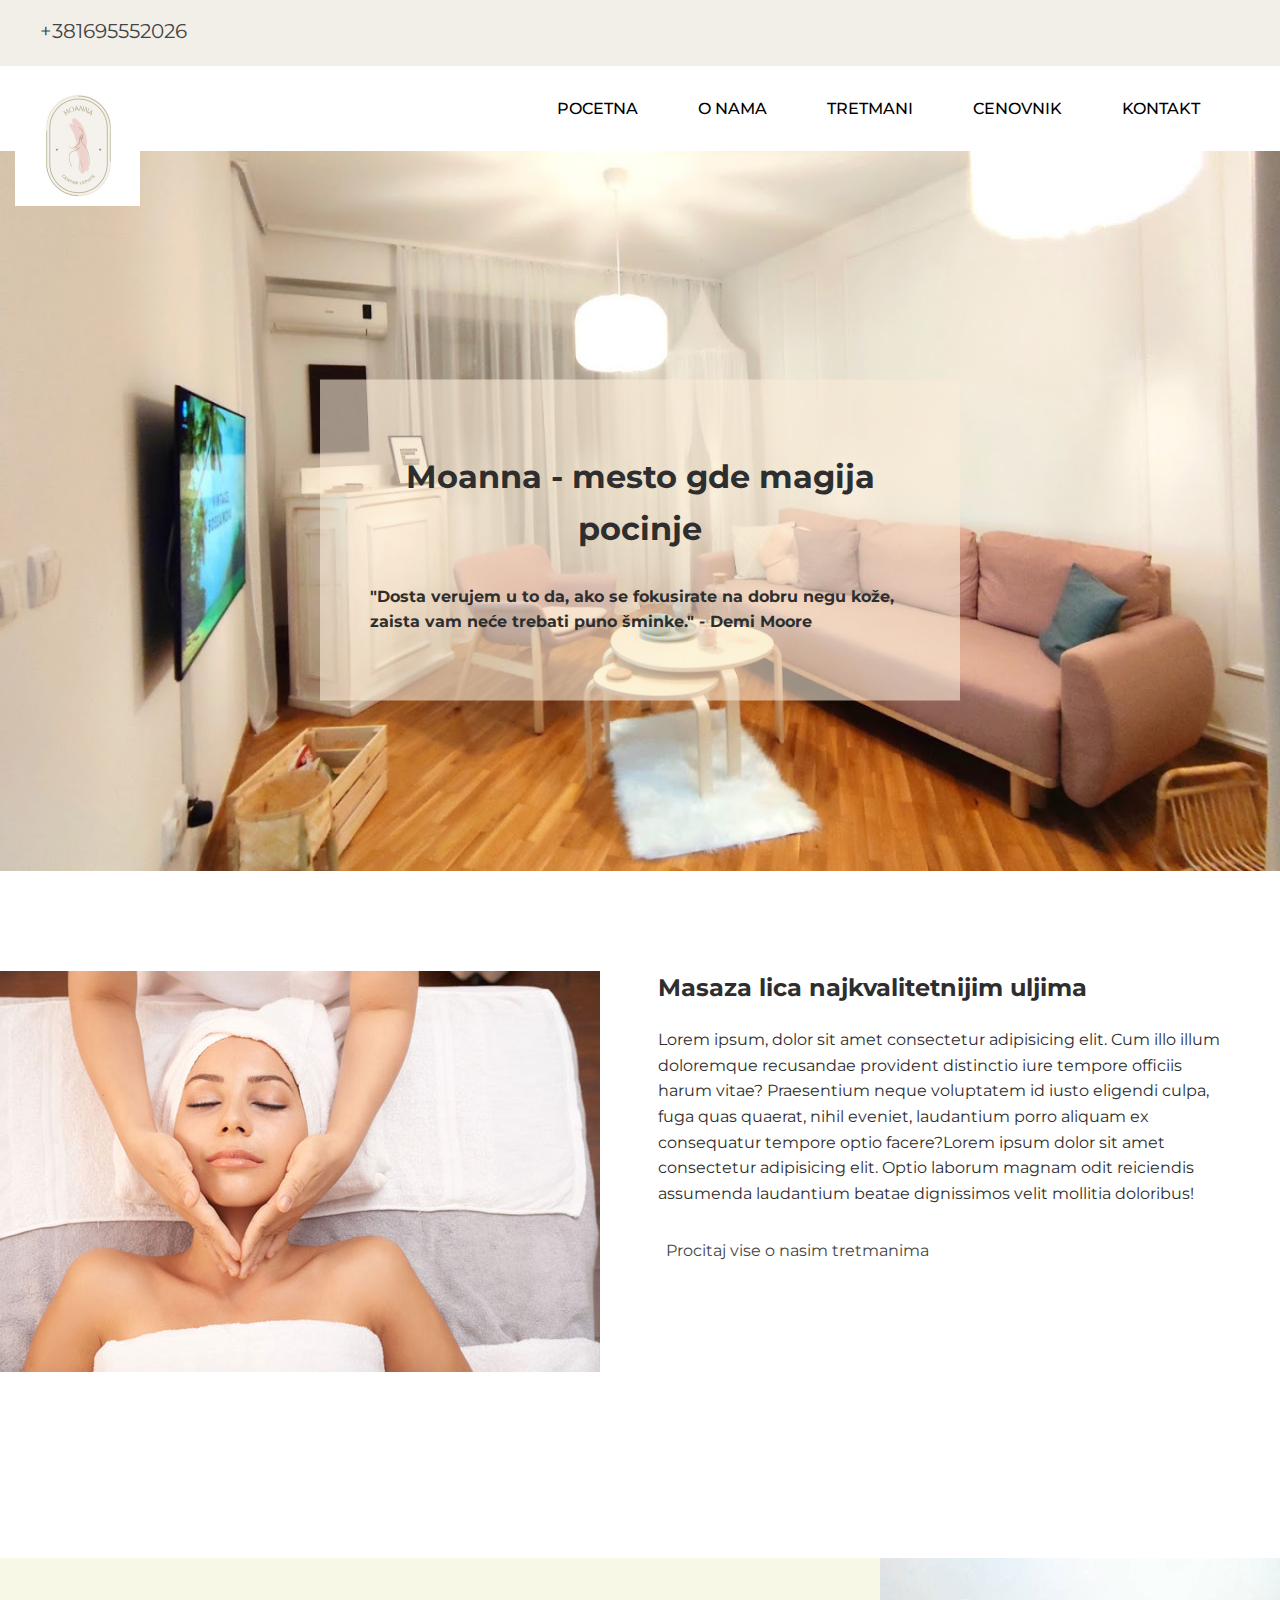
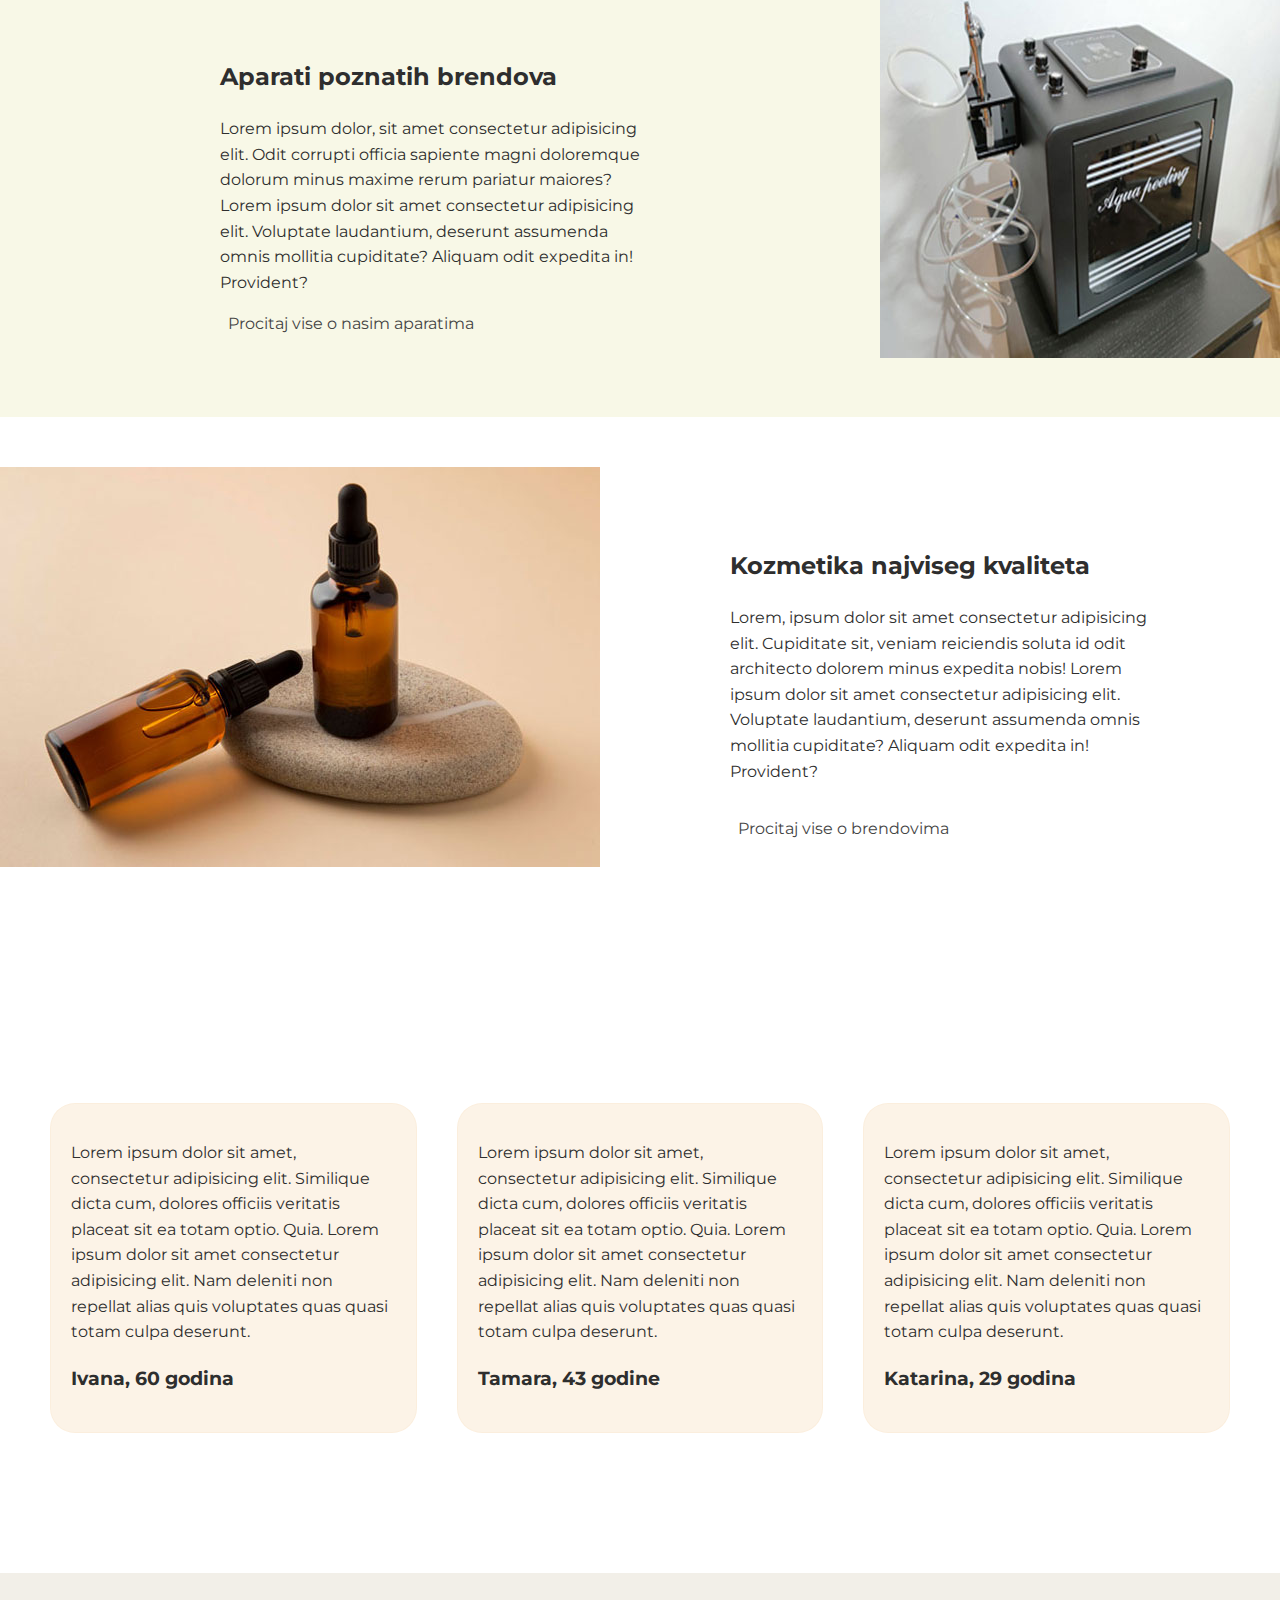
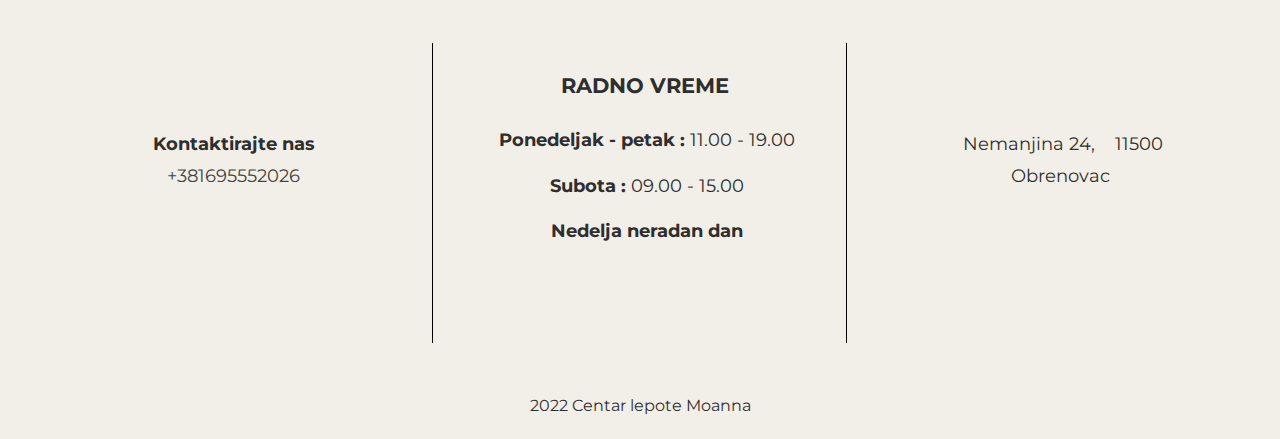
==== index.html @ f3a8c2cb "Add files via upload" ====
<!DOCTYPE html>
<html lang="en">
<head>
    <meta charset="UTF-8">
    <meta http-equiv="X-UA-Compatible" content="IE=edge">
    <meta name="viewport" content="width=device-width, initial-scale=1.0">
    <link rel="stylesheet" href="https://cdnjs.cloudflare.com/ajax/libs/font-awesome/6.2.1/css/all.min.css" integrity="sha512-MV7K8+y+gLIBoVD59lQIYicR65iaqukzvf/nwasF0nqhPay5w/9lJmVM2hMDcnK1OnMGCdVK+iQrJ7lzPJQd1w==" crossorigin="anonymous" referrerpolicy="no-referrer" />
    <link rel="stylesheet" href="style.css">
    <link rel="stylesheet" href="mobile.css">
    <link rel="icon" type="image/x-icon" href="pcs/favicon.png">
    <link rel="preconnect" href="https://fonts.googleapis.com"><link rel="preconnect" href="https://fonts.gstatic.com" crossorigin><link href="https://fonts.googleapis.com/css2?family=Montserrat:ital,wght@0,200;0,300;0,400;0,500;0,700;0,800;1,200;1,400;1,600;1,700;1,800&display=swap" rel="stylesheet">
    <script type="text/javascript" src="http://ajax.googleapis.com/ajax/libs/jquery/3.5.1/jquery.min.js"> </script>
    <title>Centar lepote Moanna</title>
</head>
<body >
    <div class="container">
        <div id="line">         
            <div id="lineup">
                <div id="phone">
                   <a href="tel:+381695552026"><i class="fa-solid fa-phone"></i>+381695552026</a>
                </div>
                <div id="social">
                   <a href="https://www.facebook.com/" target="_blank"><i class="fa-brands fa-square-facebook"></i></a>
                    <a href="https://www.instagram.com/" target="_blank"> <i class="fa-brands fa-square-instagram"></i></a>
                </div>
            </div>          
        </div>
        <header id="header" class="header">          
            <div id="logo">
                <a href="index.html">
                    <img src="pcs/moanalogo.jpg" alt="logo">
                </a>
            </div>
            <div class="desktop-nav">
                <a href="index.html" >Pocetna</a>
                <a href="onama.html">O nama</a>
                <a href="tretmani.html">Tretmani</a>
                <a href="cenovnik.html">Cenovnik</a>
                <a href="kontakt.html">Kontakt</a>
            </div>
            <div class="hamburger-div" id="hamburger-div" >
                <div class="hamburger-linija hamburger-linija-prva"></div>
                <div class="hamburger-linija hamburger-linija-druga"></div>
                <div class="hamburger-linija hamburger-linija-treca"></div>
            </div>
            <div class="mobilni-nav">
                <ul>
                    <li><a class="mobilni-nav-link" href="index.html">Pocetna</a></li>
                    <li><a class="mobilni-nav-link" href="onama.html">O nama</a></li>
                    <li><a class="mobilni-nav-link" href="tretmani.html">Tretmani</a></li>
                    <li><a class="mobilni-nav-link" href="cenovnik.html">Cenovnik</a></li>
                    <li><a class="mobilni-nav-link" href="kontakt.html">Kontakt</a></li>
                </ul>
            </div>
        </header>         
        <div id="main">       
                <div id="sadrzaj1">
                    <h1 >Moanna - mesto gde magija pocinje</h1>
                    <p><strong>"Dosta verujem u to da, ako se fokusirate na dobru negu kože, zaista vam neće trebati puno šminke."
                        - Demi Moore</p></strong>                                   
                </div>       
        </div>       
    </div>
    <div class="omasazi">
        <div class="slikamasaza">    
            <img src="pcs/masaza.jpg" alt="masaza" class="slika1">           
        </div>
        <div class="omasazilica">
            <h2>Masaza lica najkvalitetnijim uljima</h2>
            <p>Lorem ipsum, dolor sit amet consectetur adipisicing elit. Cum illo illum doloremque recusandae provident distinctio iure tempore officiis harum vitae? Praesentium neque voluptatem id iusto eligendi culpa, fuga quas quaerat, nihil eveniet, laudantium porro aliquam ex consequatur tempore optio facere?Lorem ipsum dolor sit amet consectetur adipisicing elit. Optio laborum magnam odit reiciendis assumenda laudantium beatae dignissimos velit mollitia doloribus!</p>
            <div class="procitajvise">
                
                <i class="fa-solid fa-arrow-right"></i> &nbsp;
                <a href="tretmani.html" target="_blank"><p>Procitaj vise o nasim tretmanima</p></a>
            </div>
        </div>
    </div>
    <div class="oaparatima">
        <div class="slikaaparata mobileslika">
            <img src="pcs/aparat-kiseonik.jpg" alt="aparatzakiseonik">
         </div>       
        <div class="tekstaparat">
         <h2>Aparati poznatih brendova</h2>
         <p>Lorem ipsum dolor, sit amet consectetur adipisicing elit. Odit corrupti officia sapiente magni doloremque dolorum minus maxime rerum pariatur maiores?Lorem ipsum dolor sit amet consectetur adipisicing elit. Voluptate laudantium, deserunt assumenda omnis mollitia cupiditate? Aliquam odit expedita in! Provident?</p> 
         <div class="procitajvise">
            <i class="fa-solid fa-arrow-right"></i> &nbsp;
           <a href="onama.html#vertona" target="_blank">Procitaj vise o nasim aparatima</a> 
         </div>
        </div>
        <div class="slikaaparata desktopslika">
           <img src="pcs/aparat-kiseonik.jpg" alt="aparatzakiseonik">
        </div>
     </div>
     <div class="okozmetici"> 
        <div class="slikakozmetika">
            <img src="pcs/healthy-jojoba-oil-arrangement600x400.jpg" alt="jojoba">
        </div>      
        <div class="tekstkozmetika">
         <h2>Kozmetika najviseg kvaliteta</h2>
         <p>Lorem, ipsum dolor sit amet consectetur adipisicing elit. Cupiditate sit, veniam reiciendis soluta id odit architecto dolorem minus expedita nobis! Lorem ipsum dolor sit amet consectetur adipisicing elit. Voluptate laudantium, deserunt assumenda omnis mollitia cupiditate? Aliquam odit expedita in! Provident?</p>
         <div class="procitajvise">   
            <i class="fa-solid fa-arrow-right"></i> &nbsp;
            <a href="onama.html#sothys" target="_blank"><p>Procitaj vise o brendovima</p></a> 
         </div>
        </div>
     </div>
<div id="stars">
    <i class="fa-solid fa-star star"></i>
    <i class="fa-solid fa-star star"></i>
    <i class="fa-solid fa-star star"></i>
    <i class="fa-solid fa-star star"></i>
    <i class="fa-solid fa-star star"></i>
</div>
    <div id="utisci">        
            <div id="item1" class="gridpasus">
                <p>Lorem ipsum dolor sit amet, consectetur adipisicing elit. Similique dicta cum, dolores officiis veritatis placeat sit ea totam optio. Quia. Lorem ipsum dolor sit amet consectetur adipisicing elit. Nam deleniti non repellat alias quis voluptates quas quasi totam culpa deserunt. </p>
                <h3>Ivana, 60 godina</h3>
            </div>
            <div id="item2" class="gridpasus">
                
                <p>Lorem ipsum dolor sit amet, consectetur adipisicing elit. Similique dicta cum, dolores officiis veritatis placeat sit ea totam optio. Quia. Lorem ipsum dolor sit amet consectetur adipisicing elit. Nam deleniti non repellat alias quis voluptates quas quasi totam culpa deserunt. </p>
                <h3>Tamara, 43 godine</h3>
            </div>
            <div id="item3" class="gridpasus">               
                <p>Lorem ipsum dolor sit amet, consectetur adipisicing elit. Similique dicta cum, dolores officiis veritatis placeat sit ea totam optio. Quia. Lorem ipsum dolor sit amet consectetur adipisicing elit. Nam deleniti non repellat alias quis voluptates quas quasi totam culpa deserunt. </p>
                <h3>Katarina, 29 godina</h3>
            </div>            
    </div>    
    <button id="upBtn" title="Idi na vrh"><i class="fa-sharp fa-solid fa-arrow-up"></i></button>   
    <footer>
        <div class="footergrid">
            <div class="footerdiv1">
                <p><i class="fa-solid fa-phone"></i> <strong>Kontaktirajte nas</strong>
                    <br><a href="tel:+381695552026">+381695552026</a>
                </p>                
            </div>
            <div class="footerdiv2">
                <h3> <i class="fa-regular fa-clock"></i> &nbsp; RADNO VREME</h3>
                <p> <strong>Ponedeljak - petak : </strong>  11.00 - 19.00 <br></p>
                <p> <strong>Subota : </strong> 09.00 - 15.00 <br></p> 
                <p> <strong>Nedelja neradan dan</strong></p> 
            </div>
            <div class="footerdiv3">
                <p> <i class="fa-solid fa-location-dot"></i>&nbsp;Nemanjina 24,&nbsp;&nbsp;&nbsp; 11500 Obrenovac </p>
            </div>
        </div>
        <div class="prava">
            <i class="fa-regular fa-copyright"></i>
            2022 Centar lepote Moanna
        </div>
    </footer>
</div>
    <script>   
    
        var hamburgerDiv = document.querySelector("#hamburger-div");

        const hamburgerFunction = () => {
        $("#hamburger-div").click(function() {
            console.log("click")
            $(".hamburger-div").toggleClass("active")
            $(".mobilni-nav").toggleClass("active")
        })
        $(".mobilni-nav-link").click(function() {
            $(".hamburger-div").removeClass("active")
            $(".mobilni-nav").removeClass("active")
        })
    }
    
    $(document).ready(function(){
            hamburgerFunction()
        })


        var bttn = document.querySelector("#upBtn");
            window.onscroll = function() {
                var odvrha = document.documentElement.scrollTop;
            
                if( odvrha > 200 ){
                    bttn.classList.add("visible")
                } else {
                    bttn.classList.remove("visible")
                }
            }
            bttn.onclick = function() {
                document.body.scrollTop = 0;
                document.documentElement.scrollTop = 0;
            }            
    </script>
    </body>
</html>
---- style.css ----
body{
    color:       rgb(46, 46, 46);
    padding:     0px;
    margin:      0px auto;
    font-family: 'Montserrat', sans-serif;
    line-height: 1.6;
}
.body1{
    overflow: hidden;
}
.container{
    max-width: 800;
}
#mapa{
    height: 500px;
}
#header{
    display:  flex;
    height:   85px; 
    margin:   -10px;
    padding:  10px 
}
#logo{
    flex-grow: 1;
}
#logo img{
    width:   125px;
    height:  125px;
    margin:  15px; 
    padding: 0;       
}
.desktop-nav{   
   overflow: hidden; 
   padding-right: 50px;
   display: none;
}
.desktop-nav a:hover{
    background-color: rgba(68, 68, 68, 0.071);
}
.desktop-nav a, .desktop-nav .tretmanbtn{
    float:           left; 
    font-size:       16px;
    text-transform:  uppercase;
    text-align:      center;
    text-decoration: none;
    margin:          10px;
    padding:         20px;
    color:           black; 
    font-weight:     500; 
}
.hamburger-div{
    height: fit-content;
    margin: auto 40px;
    z-index:10000!important;
}
.hamburger-linija{
    display: block;
    height: 2.5px;
    width: 30px;
    border-radius: 2px;
    margin-bottom: 7px;
    background-color: #000;
    transition: transform 200ms ease-in, background-color 200ms ease-in;
    --webkit-transition: transform 200ms ease-in, background-color 200ms ease-in;
   
}
.hamburger-linija-prva,
.hamburger-linija-druga,
.hamburger-linija-treca {
    transition: transform 200ms ease-in, opacity 200ms ease-in;
    --webkit-transition: transform 200ms ease-in, opacity 200ms ease-in;
}
.hamburger-linija-treca{
    margin-bottom: 0;
}
.hamburger-div.active .hamburger-linija-druga{
    opacity: 0;
    transform: translate(-10px);
}
.hamburger-div.active .hamburger-linija-prva{
    transform: translateY(10px) rotate(45deg);
}
.hamburger-div.active .hamburger-linija-treca{
    transform: translateY(-10px) rotate(-45deg);
}
.mobilni-nav{
    width: 100vw;
    background-color: #fff;
    padding-top: 60px;
    padding-bottom: 60px;
    transition: all 250ms ease-in-out;
    transition-delay: 30ms;
    position: fixed;
    top: 0px;
    left: 0;
    right: 90px;
    transform: translateX(-70vw);
    z-index: 999 !important;
    opacity: 0;
    background: hsl(300 7% 3% / 0.5);
    backdrop-filter: blur(0.6rem);
    color: #fff;
}
.mobilni-nav.active{
    transform: translateX(0);
    z-index: 100;
    opacity: 1;
}
.mobilni-nav-link {
    color: #fff;
}
.mobilni-nav ul li a{
    text-align: center;
    padding: 25px;
    font-size: 24px;
}
ul{
    margin: 0;
    padding: 0;
}



/* ****************************** */

.tretmanbtn .btn{
    font-family:      inherit;
    text-transform:   uppercase;
    font-size:        16px;
    border:           none;
    outline:          none; 
    margin:           0;
    background-color: inherit;
    z-index:          10000;
}
a{
    text-decoration: none;
    color: #444;
}
.omasazi{
    display: grid;
    justify-content:flex-start;
}

.slika1{
    grid-column-start: 1;
    grid-column-end: 2;
    padding-top: 100px;
    margin-bottom: -100px;
}
.omasazilica{
     grid-column-start: 2;
    grid-column-end: 3;
    padding: 78px 58px;
}
#stars{
    margin: 50px auto;
    text-align: center;
  
 
}
.star{
    color: rgba(255, 191, 0, 0.71);
    font-size: 22px;
    margin: 5px;
    
}
#utisci{
    display: grid;
    gap: 40px;
    margin-bottom: 90px;
    padding: 50px;

}
.gridpasus{
    border: 1px solid rgba(250, 235, 215, 0.6);
    padding: 20px;
    border-radius: 25px; 
    background-color:rgba(250, 235, 215, 0.6);
}

#item1{
    grid-column-start: 1;
    grid-column-end: 2;
}
#item2{
    grid-column-start: 2;
    grid-column-end: 3;
}
#item3{
    grid-column-start: 3;
    grid-column-end: 4;
}
.oaparatima{
    margin-top: 200px;
    margin-bottom: 50px;
    display: grid;
    justify-content: space-between;
    background-color: rgba(245, 245, 220, 0.674);
}
 .okozmetici{
    background: transparent;
    display: grid;
   }
.slikakozmetika{
    grid-column-start: 1;
    grid-column-end: 2;
}
.tekstkozmetika{    
    padding: 60px 130px;
    grid-column-start: 2;
    grid-column-end: 3;
}
.tekstaparat{
      padding: 80px 220px;
      grid-column-start: 1;
      grid-column-end: 2;    
}
.slikaaparata{
    grid-column-start: 2;
    grid-column-end: 3;
  }
.procitajvise p{
    display: inline-block;
}
.strelica {
    position:  fixed;
    top:       0;
    width:     100%;
} 
#sadrzaj1 h1{
    font-size:     32px;
    margin-bottom: 30px;
}
#sadrzaj1{
    position:         fixed;
    text-align:       center;
    background-color: rgba(250, 235, 215, 0.6);  
    padding:          50px;
    margin:           auto;
    position:         absolute;
    top:              60%;
    left:             50%;
    transform:        translate(-50%, -50%);
}
#main{
    padding:               135px;
    background-image:      url('pcs/moa.jpg');
    background-position:   center;
    background-repeat:     no-repeat;
    background-size:       cover;
    background-attachment: fixed;
    height:                50vh;
    margin:                0px;
    
}

#line{
    background-color:  rgb(242,239,232);
    height: 66px;
}
#lineup{
    padding: 0px 40px 0px 40px;
    display: flex;
    justify-content: space-between;
}
.linewhite{
    
    background: white !important;
}
#phone{
    margin-top: 15px;
}
#phone a{
   font-size: 20px;
   text-decoration-line: none;
   color: #444;
}
#social{
    color: #444;
    margin-top: 10px;
    font-size: 30px ;
}


ul li {
    list-style-type: none;
}
ul li a{
    text-decoration: none;
    color: black;
    display: block;
    text-align: left;
    padding: 8px;
    font-size: 20px;
}
footer{
    background-color:  rgb(242,239,232);
    padding: 20px;

}
.footergrid{
    text-align: center;
    display: grid;
    grid-auto-columns: 1fr;

    height: 300px;
    margin: 50px auto;
    font-size: 1.1em;
}
.footerdiv1 p, .footerdiv2 p, .footerdiv3 p{
    text-align: center;
    padding-left: 15px;
}
.footerdiv1 i, .footerdiv2 i, .footerdiv3 i{
   font-size: 26px;
}
.footerdiv1{
    padding: 60px;
    border-right: 1px solid black;
    grid-column-start: 1;
    grid-column-end: 2;
}
.footerdiv2{
    border-right: 1px solid black;
    grid-column-start: 2;
    grid-column-end: 3;
}
.footerdiv3{
    padding: 60px;
    grid-column-start: 3;
    grid-column-end: 4;
}
.prava{
    text-align: center;
}

.container h2{
    text-align:  center;
    font-size:   44px;
    margin-top:  50px;
}
table{
    border-collapse: collapse;
    margin: 120px auto;
    width: 750px;
}
td, th{
    border:     1px solid rgba(0, 0, 0, 0.406);
    text-align: center;
    padding:    7px;
}
tr:nth-child(even) {
    background-color: rgb(242,239,232);
  }
#maincenovnik{
    background-position:  center;
    background-repeat:    no-repeat;
    background-size:      cover;
    background-attachment:local;
}  
#cenovnik{
   text-align:  center;
   margin:      90px auto;
}
.cenovnik1{
    background-color:rgb(242,239,232)!important
}
#cenovnik h2{
    margin:      0px 0px 50px 0px;
    padding-top: 50px;
    font-size:   45px;  
}
th{
    font-size: 18px;  
}
.tretman{
    text-align:   left;
    padding-left: 25px;
}
#about{
    background-color: rgb(242,239,232, 0.6); 
    padding:          150px;
    margin:           auto;
    max-width:            70%;

}
#about h1{
    margin-bottom: 40px;
}
#about p{
    font-style:  italic;
    font-weight: 600;
    text-align:  left;
    font-size:   18px;
}
#kontakt{
    display: grid;
    gap: 30px;
    width: 800px;
    margin: 150px auto;
    font-size: 17px;
    
}
#telefon{ 
  grid-column-start: 1;
  grid-column-end: 2;
  padding-top: 100px;
  text-align: center;
}
#radnovreme{    
    grid-column-start: 2;
    grid-column-end: 3;
    background:rgb(242,239,232, 0.9);
    padding: 100px;
}

#pcs1{
    background-image:      url('pcs/soba.jpg');
    background-position:   center;
    background-repeat:     no-repeat;
    background-size:       cover;
    background-attachment: fixed;
    height:                70vh;
    padding-top:           70px;
}

#saradnja{
    text-align:        center;
    font-size:         40px;
    padding:           5px ;
    margin:            0 auto;
    background-color:  rgb(242,239,232, 0.5); 
}
.cosmetics{
    display:  flex;
    margin:   50px;
}
.textcosmetics{
    flex-grow:    2;
    text-align:   center;
    padding:      0px 100px 0 100px ;
    margin-bottom: 50px;
}
.mobile{
    display: none;
}
.sothys{
    margin:  0;
    padding: 0;   
}

#upBtn{
    color: rgb(50, 50, 50);
  position:           fixed;
  bottom:             30px;
  right:              30px;
  font-size:          36px;
  background-color:rgba(68,68,68, 0.2);  
  cursor:             pointer; 
  border: none;
  display: none; 

}
html{
    scroll-behavior: smooth;
}

#upBtn.visible{
    display: inline;
}
#pitanja{
    margin: 100px auto;
    width: 750px;
}
.padajucimeni{
 
    border: 1px solid rgba(194, 189, 177, 0.877);
    border-radius: 10px;
    padding: 24px 93px;
    margin: 5px;
    font-size: 20px;   
}
.padajucimeni i, .padajucimeni p{
    display: inline;
    padding: 20px;
}

.faq.active .pitanjaiodgovori{
    flex-grow: 1;
    padding: 27px ;
    display: block;
  
}
.padajucimeni{
    font-weight: 500;
}
.padajucimeni:hover{
    cursor: pointer;
}
.pitanjaiodgovori{
    display: none;
    text-align: left;
}
.pitanjaiodgovori h2,p{
    text-align: left;
}
---- mobile.css ----
@media screen and (min-width: 1070px){
 /* pocetna*/
    .desktop-nav {
        display: block;
      }
      .hamburger-div {
        display: none;
      }
      .mobilni-nav {
        display: none;
      }
      .mobileslika{
        display: none;
    }

/*o namaa*/


.mccm{
    display: none;
}
.mccm2{
    display: none;
}
.sothys-mobile{
    display: none;
}
/*cenovnik*/
.cene{
    display: none;
}
}
@media screen and (min-width: 769px) and (max-width:1069px){

    .desktop-nav {
        display: none;
      }
      .hamburger-div {
        display: block;
      }
      .mobilni-nav {
        display: block;
      }

    #sadrzaj1{
     max-width: 80%;
    }
    .omasazilica{
        padding: 64px 2px;
        margin: 22px;
    }
    .slikamasaza img{
        width: 100%;
        max-width: 400px;
        height: auto;
        margin: 10px;
    }
    .slikaaparata img{
        width: 100%;
        max-width: 300px;
        height: auto; 
        margin: 10px;
    }
    .oaparatima{
        margin-top: 0;
        background-color: transparent;
    }
    .tekstaparat{
        padding: 26px;
    }
    .mobileslika{
        display: none;
    }
    .slikakozmetika img{
        width: 100%;
        max-width: 300px;
        height: auto;
        margin: 10px;
    }
    .tekstkozmetika{
     padding: 0;
    }
    #utisci{
        display: block;
        margin-bottom: 80px;
    }
    .gridpasus{
        margin-bottom: 20px;
    }
    .footerdiv1 p, .footerdiv2 p, .footerdiv3 p{
        text-align: center;
        padding-left: 15px;
        font-size: 0.9em;
    }
 
    .footerdiv2{
        font-size: 0.8em;
    }
    .footerdiv1, .footerdiv3{
        padding: 20px;
    }
    /*tretmani*/
    #pitanja {
        margin: 170px auto;
        width: 80%;
    }
    .padajucimeni{
        margin: 10px;
    }
    /*o nama*/
    #about {
        padding: 30px;
        margin: auto;
        max-width: 70%;
    } 
   .sothys-desktop{
    display: none;
   } 
    .cosmetics{
        display: block;
    }
    .textcosmetics{
        padding: 12px 100px 0 100px;
    }
    .mccm{
        display: none;
    }
    .sothys.matis{
        padding: 0px 130px;
    }


    /*cenovnik*/
table{
    width: 90%;
}
    #maincenovnik{
        max-width: 100%;
    }
    .cene{
        display: none;
    }
    /*kontakt*/
    #kontakt{
        width: 100%;
        display: block;
        margin: 30px auto;
     
    }
    #telefon {
        margin: 50px auto;
        padding-top: 100px;
        padding-left: 100px;
    }
 
    #radnovreme h3, #radnovreme p{
        text-align: center;
    } 
/*o nama*/
    .mobile{
        display: none;
    }
    .desktop{
        display: none;
    }
    .sothys{
        display: none;
    }
}











@media screen and (max-width:768px){
    body{
        font-size: 0.9em;
    }
    .desktop-nav {
        display: none;
      }
      .hamburger-div {
        display: block;
      }
      .mobilni-nav {
        display: block;
      }
    #sadrzaj1{
        
        text-align: center;
        background-color: rgba(250, 235, 215, 0.6);
        padding: 30px;
        margin: 50px auto;
        width: 250px;
        max-height: fit-content;
        position: absolute;
        top: 60%;
        left: 50%;
        transform: translate(-50%, -50%);
    }
     #sadrzaj1 h1{
        font-size: 1.8em;
     }
    .omasazi{
      display: block;
      text-align: center;
      }
    .slikamasaza img{  
        max-width: 70%;
        height: auto;
        margin: auto 30px;
    }
    .slika1{
        padding-top: 50px ;
    }
    .omasazilica{
        padding: 10px 34px;
        text-align: center;
    }
    .oaparatima{
        display: block;
        margin: 10px;
        text-align: center;
      }

    .procitajvise{
        padding: 0;
        text-align: left;
    }
    .tekstaparat{
        padding: 10px 34px;
    }
    .slikaaparata img{
        max-width: 70%;
        height: auto;
        margin: auto 30px; 

    }
    .oaparatima{
        background-color: transparent;
    }
    .okozmetici{
        display: block;
        text-align: center;
      
    }
    .tekstkozmetika{
        padding: 10px 34px;
    }
    .slikakozmetika img{
        max-width: 70%;
        height: auto;
        margin: auto 30px; 
    }
    #utisci{
        display: block;
        padding: 5px 50px;
       
    }
    .gridpasus{
        margin-top: 20px;
    }
    .footergrid{
        display: block;
        text-align: center;
        height: max-content;    
    }
    .footerdiv1, .footerdiv2, .footerdiv3{
        border: none;
    }
    footer{
        padding: 0;
    }
    .desktopslika{
        display: none;
    }
    /*tretmani*/
    #lineup {
        padding: 0px 7px 0px 10px;
    }
    #pitanja {
        margin: 100px auto;
        width: 95%;
    }
    .padajucimeni {
        border-radius: 50px;
        padding: 20px;
        margin: 10px;
        font-size: 1.1em;
    }
    .padajucimeni i, .padajucimeni p{
        padding: 4px;
    }
    .faq.active .pitanjaiodgovori {
        padding: 0px 25px 10px 25px  ;
    }
   
/*cenovnik*/
    #cenovnik h2{
       font-size: 2em; 
    }
    table{
        display: none;
    }
    td{
        text-align: left;
    }
    mark {
        background-color: peachpuff;
        color: black;
      }
    .cene li{
        margin-left: 25px;
        display:list-item;
        list-style-type: circle;
    }  
    .cene{
        margin-bottom: 100px;
    }
    ::marker{
        color:  rgb(2, 1, 0) !important;
    }
    /*kontakt*/
    #kontakt{
        width: 100%;
        display: block;
        margin: 30px auto;
        font-size: 1.1em;
     
    }
    #telefon {
        margin: 50px auto;
        padding-top: 100px;
        padding-left: 30px;
    }
    #telefon p{
        text-align: center;
    }
    #radnovreme{
        padding: 30px;
    }
    #radnovreme h3, #radnovreme p{
        text-align: center;
    } 
    /*o nama*/
    #about{
        background-color: rgb(242,239,232, 0.6); 
        padding:          60px;
        margin:           auto;
        max-width:            70%;
    
    }

    #saradnja h2{
        font-size: 30px;
    }
    .textcosmetics{
        padding: 0px;
    }

  
    .container h2{
        font-size: 28px;
    }
    .desktop{
        display: none;
    }
    .sothys img {
        max-width: 250px;
        max-height: 250px;
       margin-left: 0 15px;
    }
    .mobile{
        display: block;
    }
    .cosmetics{
        display: block;
    }
   

}
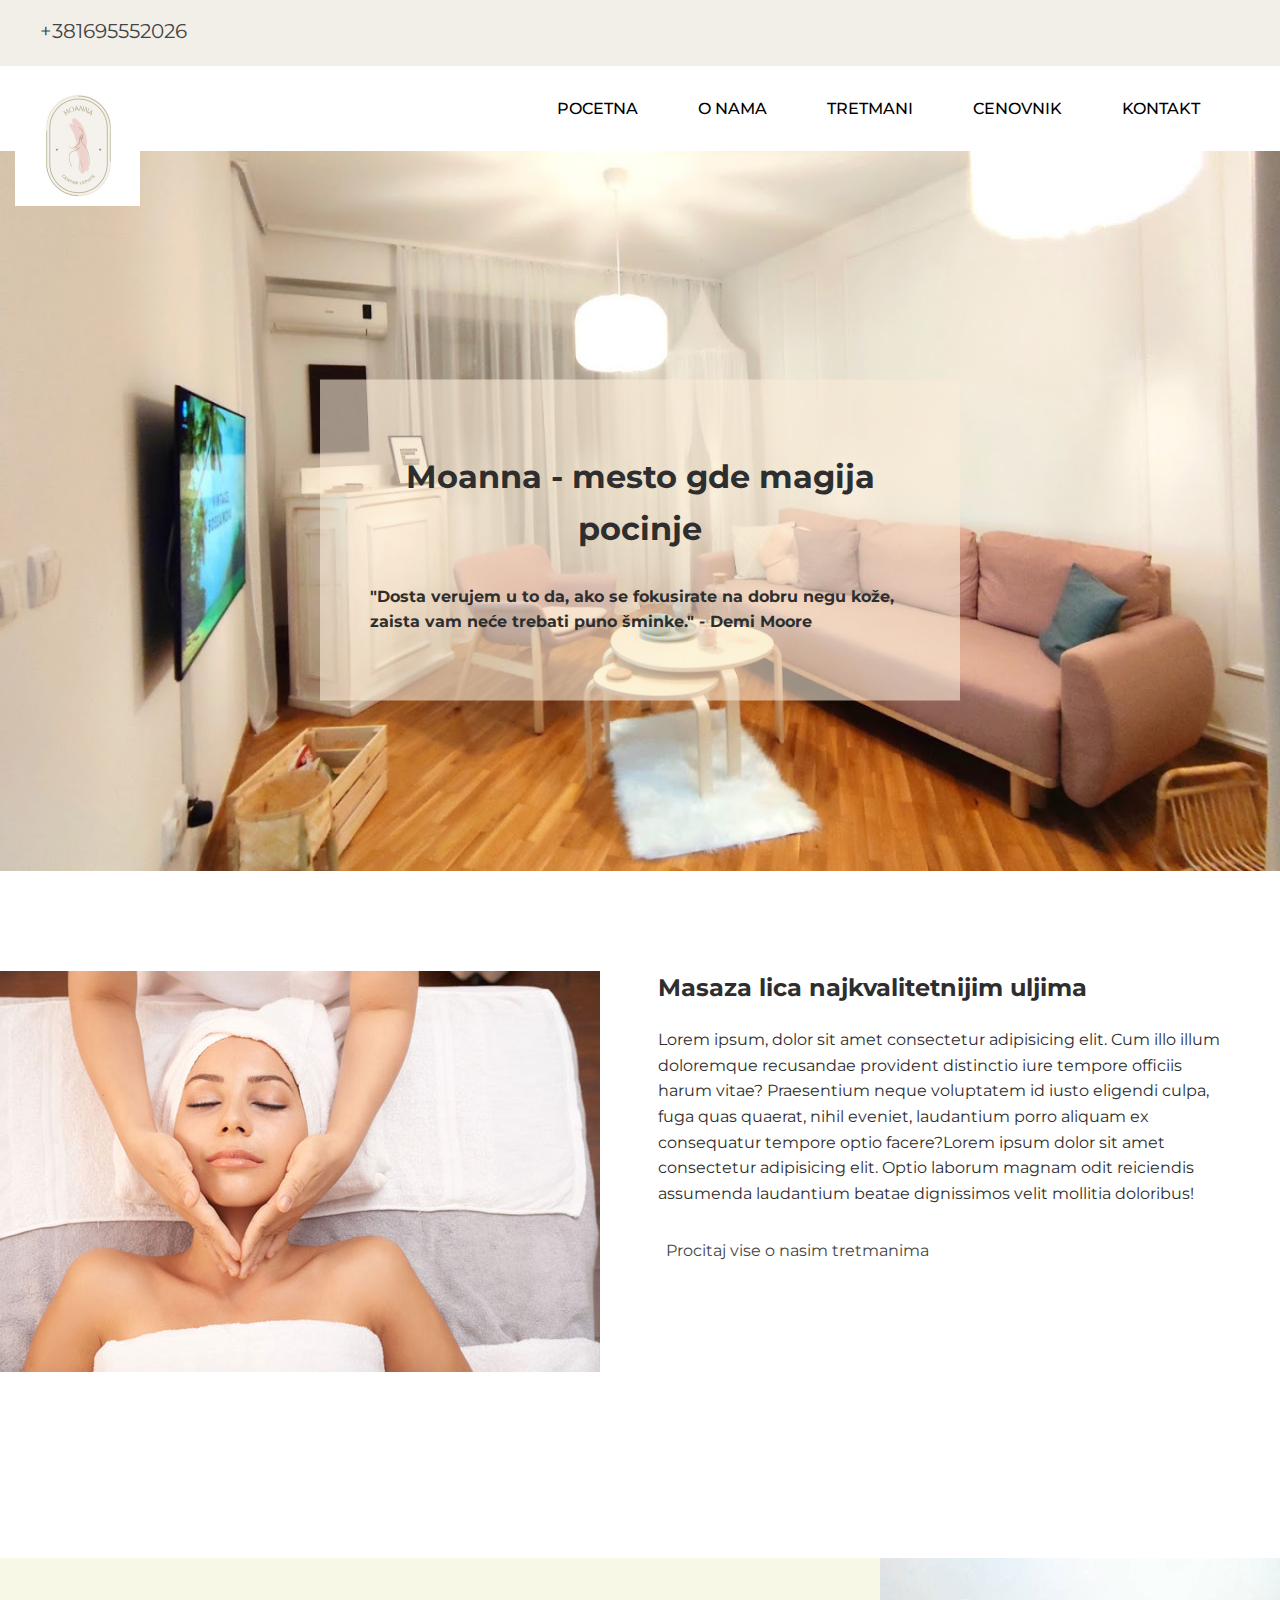
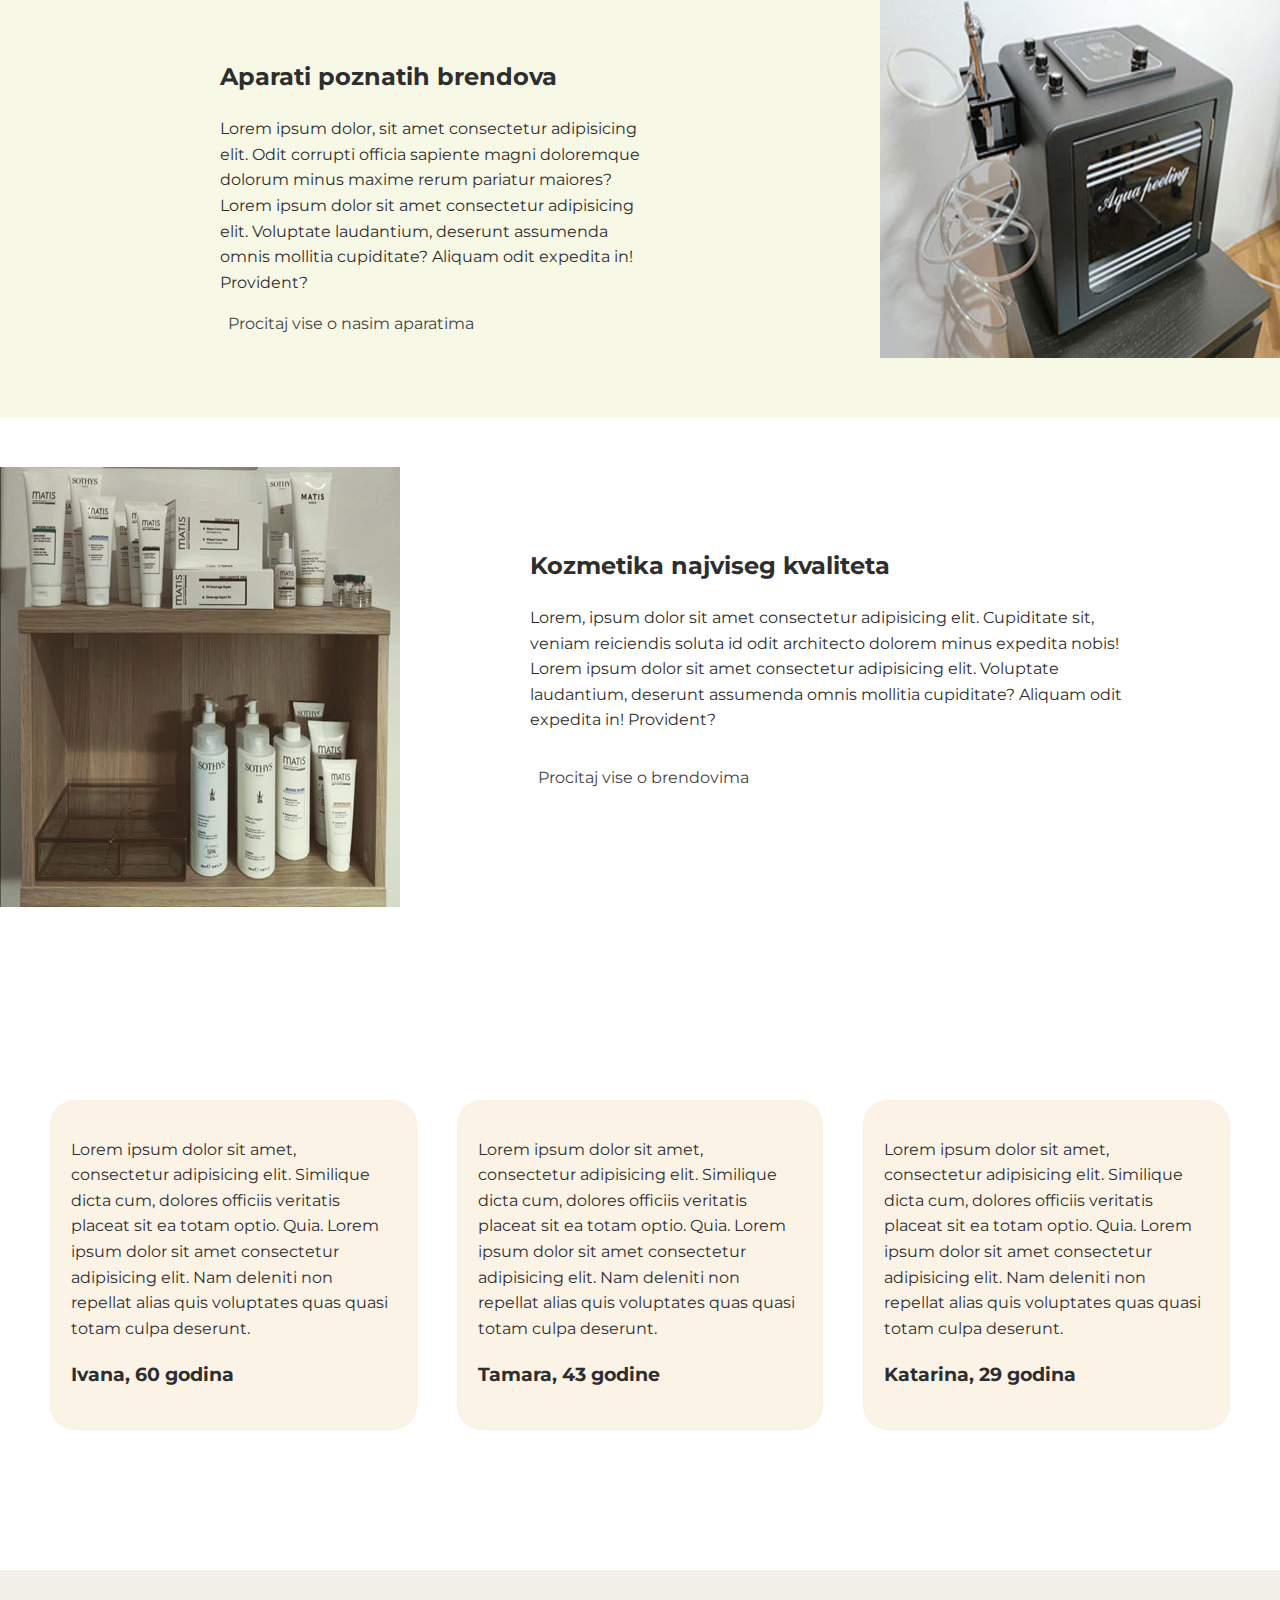
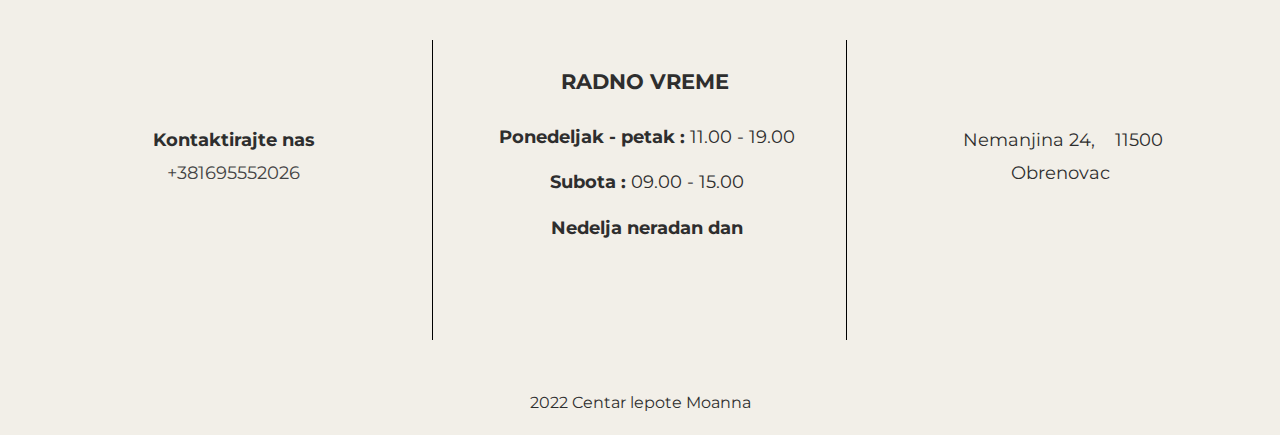
==== commit 01c29ccc: "Update index.html" ====
--- a/index.html
+++ b/index.html
@@ -9,7 +9,6 @@
     <link rel="stylesheet" href="mobile.css">
     <link rel="icon" type="image/x-icon" href="pcs/favicon.png">
     <link rel="preconnect" href="https://fonts.googleapis.com"><link rel="preconnect" href="https://fonts.gstatic.com" crossorigin><link href="https://fonts.googleapis.com/css2?family=Montserrat:ital,wght@0,200;0,300;0,400;0,500;0,700;0,800;1,200;1,400;1,600;1,700;1,800&display=swap" rel="stylesheet">
-    <script type="text/javascript" src="http://ajax.googleapis.com/ajax/libs/jquery/3.5.1/jquery.min.js"> </script>
     <title>Centar lepote Moanna</title>
 </head>
 <body >
@@ -93,7 +92,7 @@
      </div>
      <div class="okozmetici"> 
         <div class="slikakozmetika">
-            <img src="pcs/healthy-jojoba-oil-arrangement600x400.jpg" alt="jojoba">
+            <img src="pcs/matis.jpg" alt="matis">
         </div>      
         <div class="tekstkozmetika">
          <h2>Kozmetika najviseg kvaliteta</h2>
@@ -152,24 +151,26 @@
 </div>
     <script>   
     
-        var hamburgerDiv = document.querySelector("#hamburger-div");
+        const hamburgerDiv = document.querySelector("#hamburger-div");
 
-        const hamburgerFunction = () => {
-        $("#hamburger-div").click(function() {
-            console.log("click")
-            $(".hamburger-div").toggleClass("active")
-            $(".mobilni-nav").toggleClass("active")
-        })
-        $(".mobilni-nav-link").click(function() {
-            $(".hamburger-div").removeClass("active")
-            $(".mobilni-nav").removeClass("active")
-        })
-    }
-    
-    $(document).ready(function(){
-            hamburgerFunction()
-        })
+const hamburgerFunction = () => {
+    hamburgerDiv.addEventListener("click", () => {
+        console.log("click");
+        hamburgerDiv.classList.toggle("active");
+        document.querySelector(".mobilni-nav").classList.toggle("active");
+    });
 
+    document.querySelectorAll(".mobilni-nav-link").forEach(link => {
+        link.addEventListener("click", () => {
+            hamburgerDiv.classList.remove("active");
+            document.querySelector(".mobilni-nav").classList.remove("active");
+        });
+    });
+};
+
+document.addEventListener("DOMContentLoaded", () => {
+    hamburgerFunction();
+});
 
         var bttn = document.querySelector("#upBtn");
             window.onscroll = function() {
@@ -187,4 +188,4 @@
             }            
     </script>
     </body>
-</html>+</html>
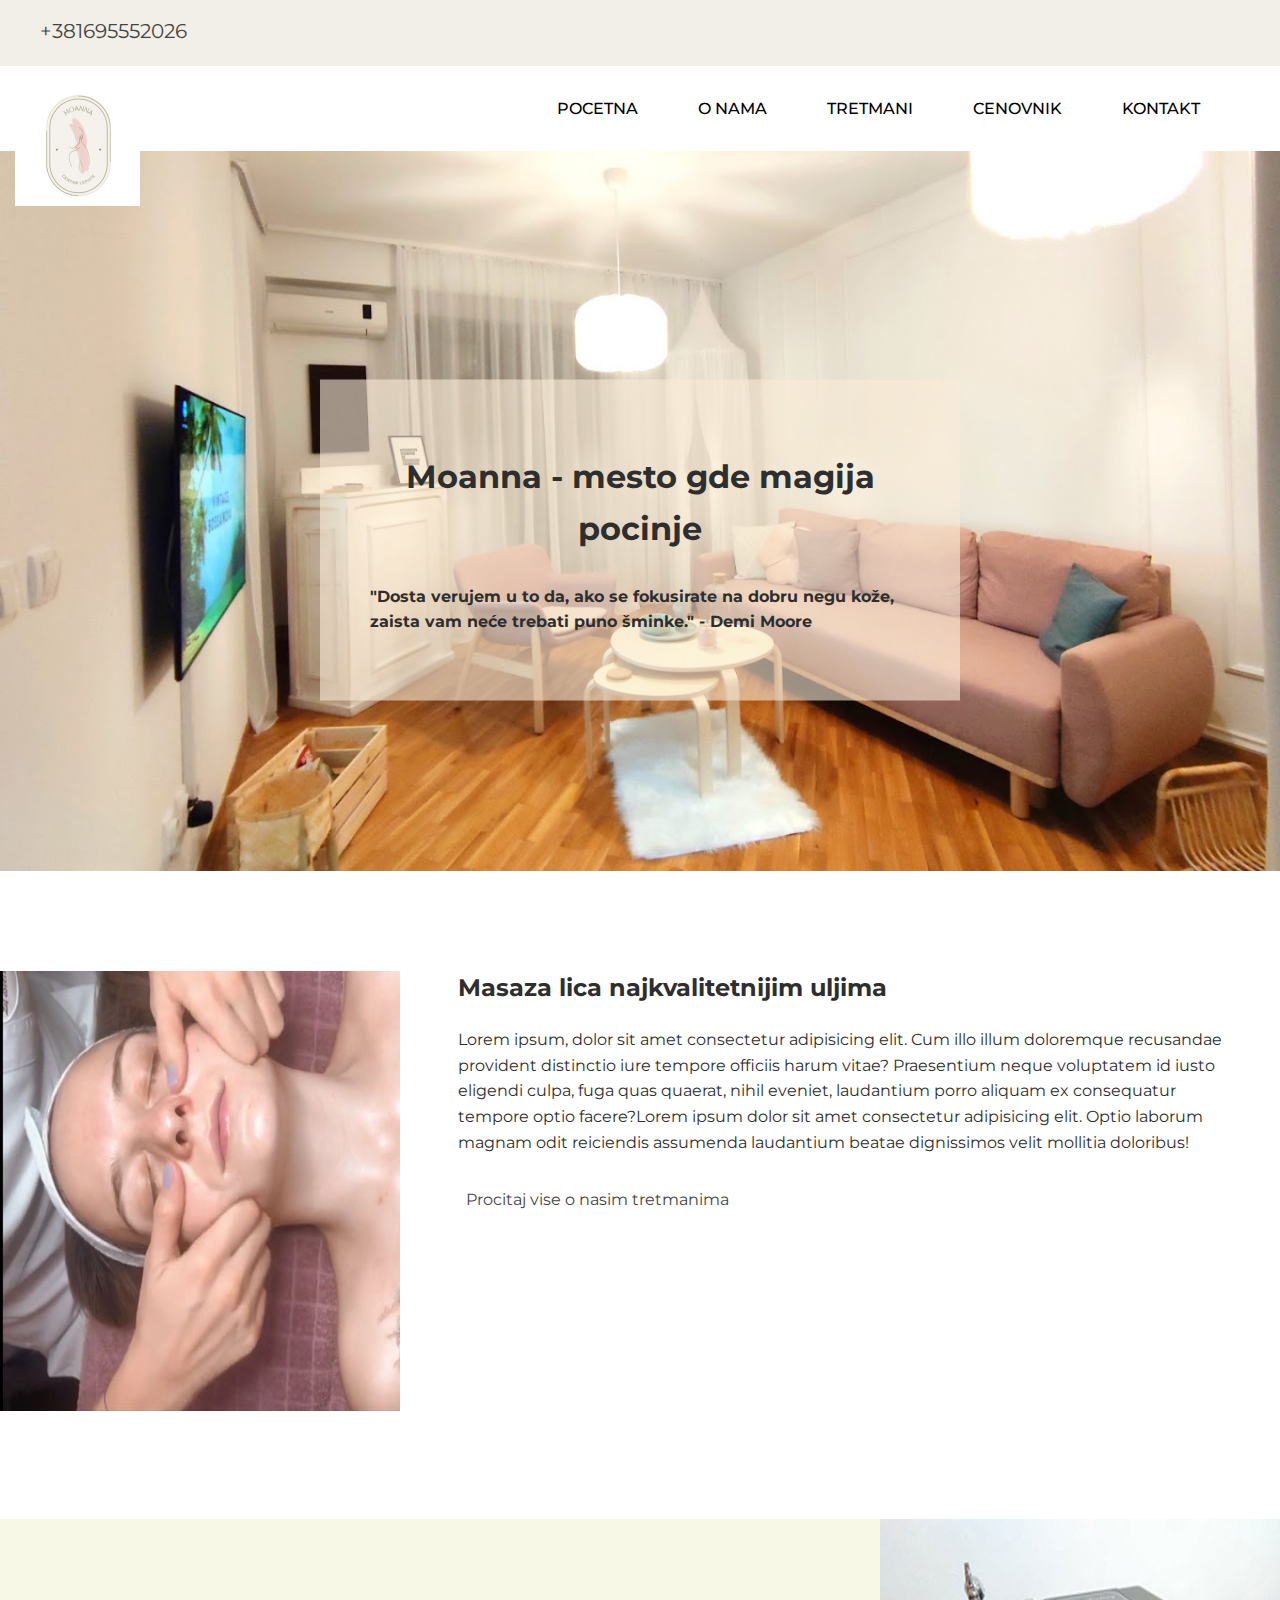
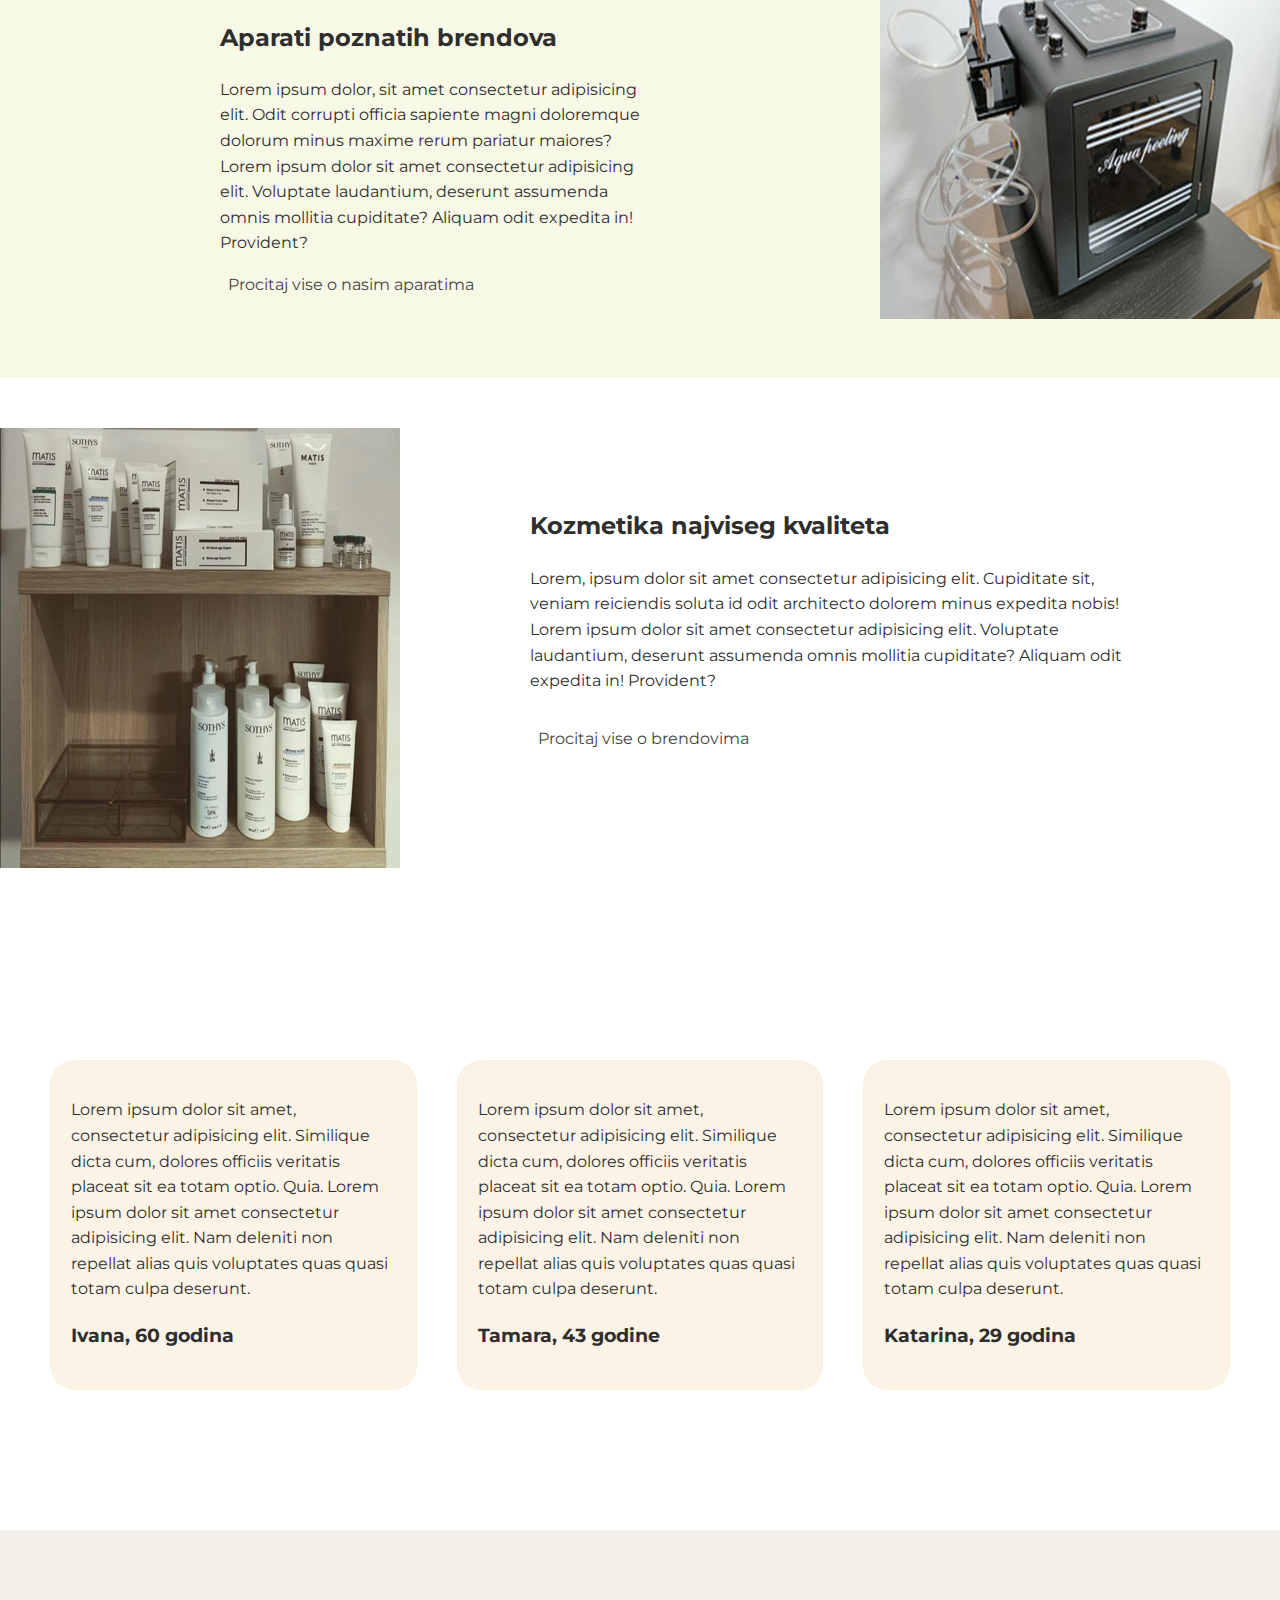
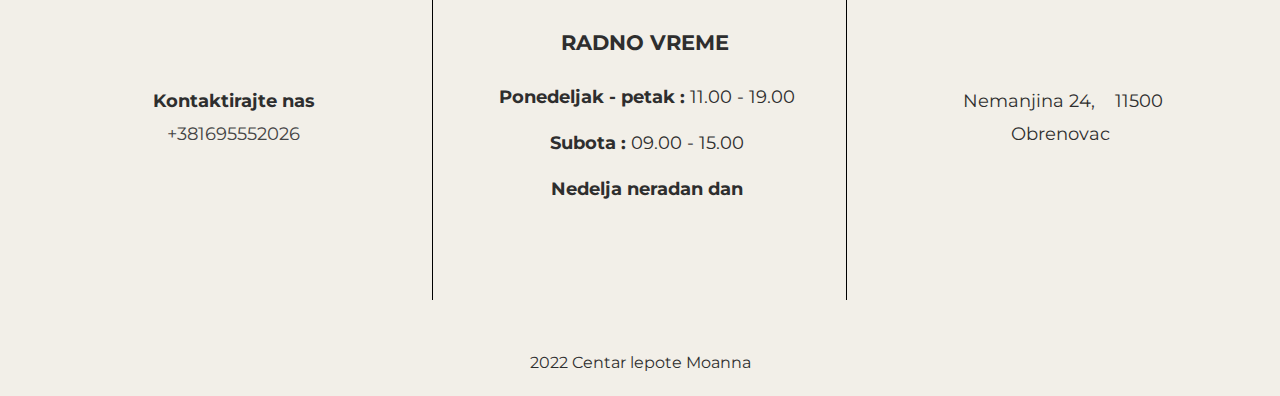
==== commit 299e23eb: "Update index.html" ====
--- a/index.html
+++ b/index.html
@@ -62,7 +62,7 @@
     </div>
     <div class="omasazi">
         <div class="slikamasaza">    
-            <img src="pcs/masaza.jpg" alt="masaza" class="slika1">           
+         <img src="pcs/masaza.lica.jpg" alt="masaza" class="slika1">         
         </div>
         <div class="omasazilica">
             <h2>Masaza lica najkvalitetnijim uljima</h2>
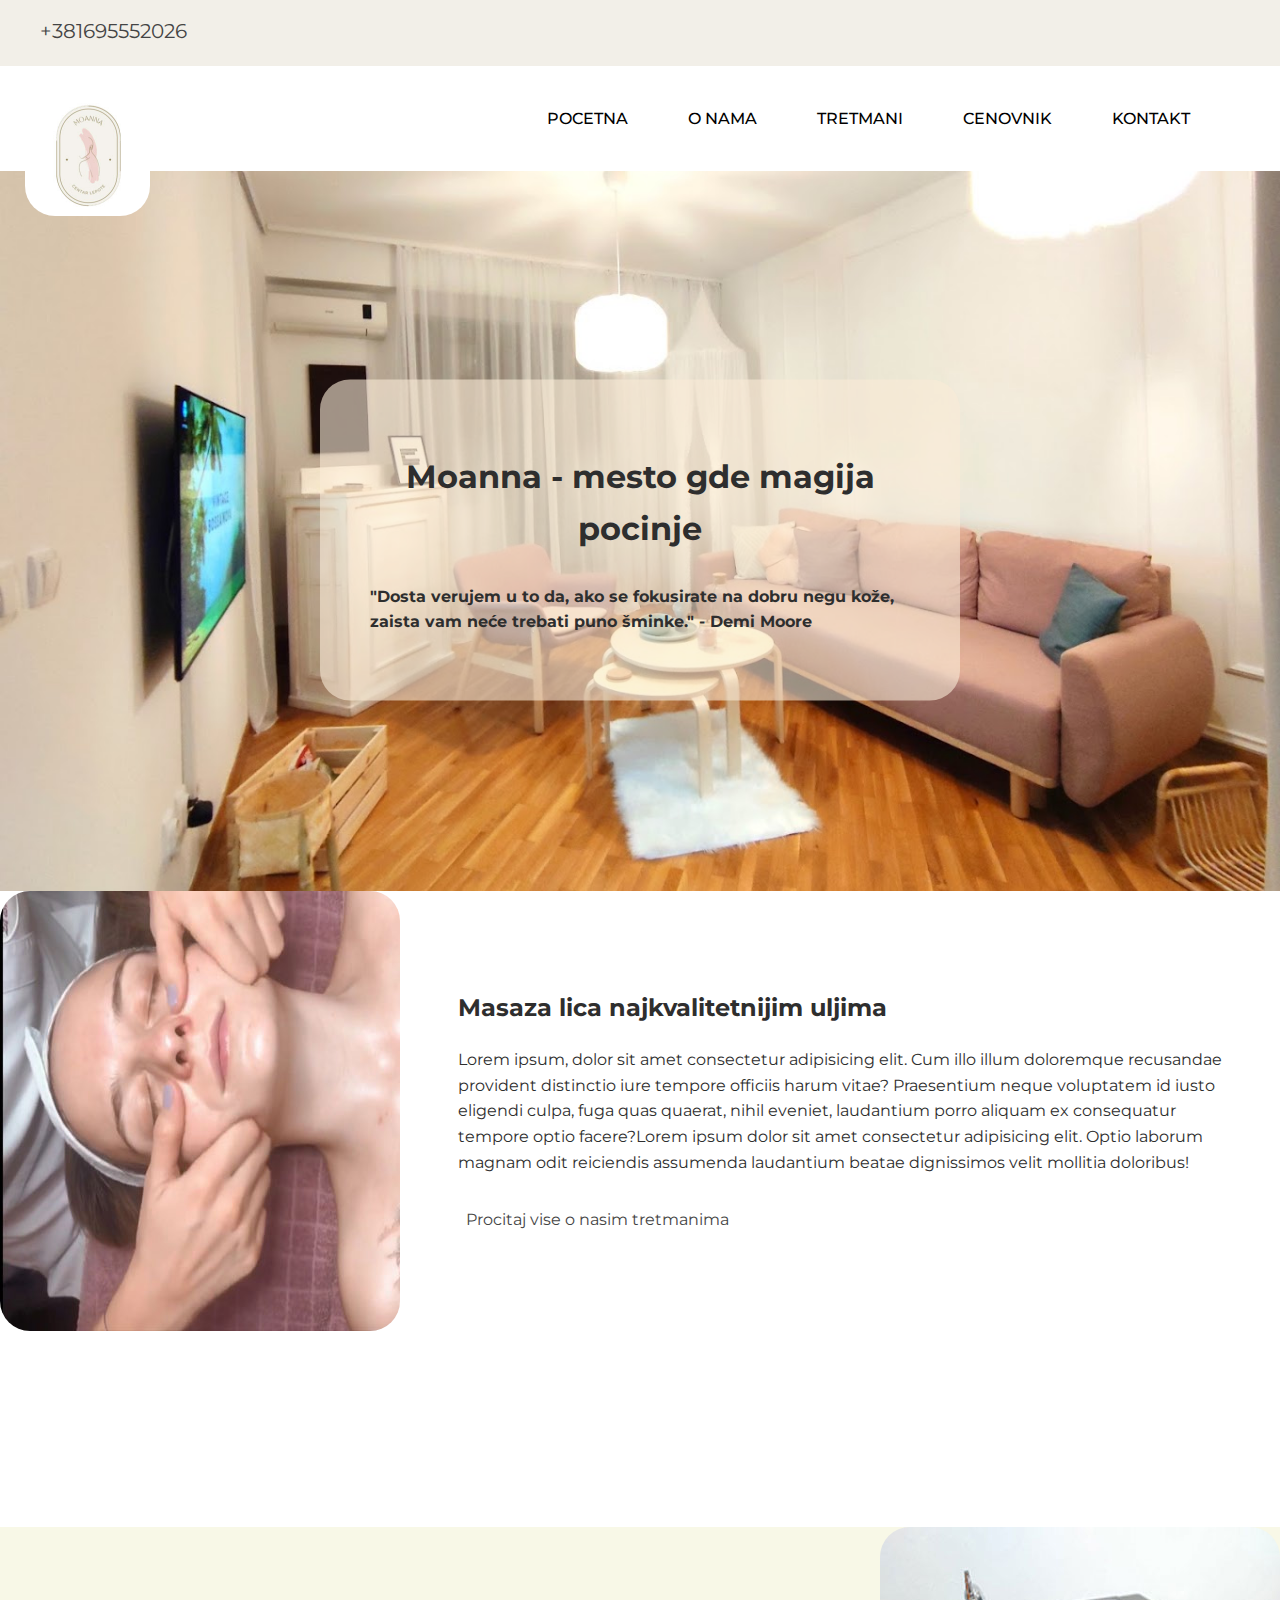
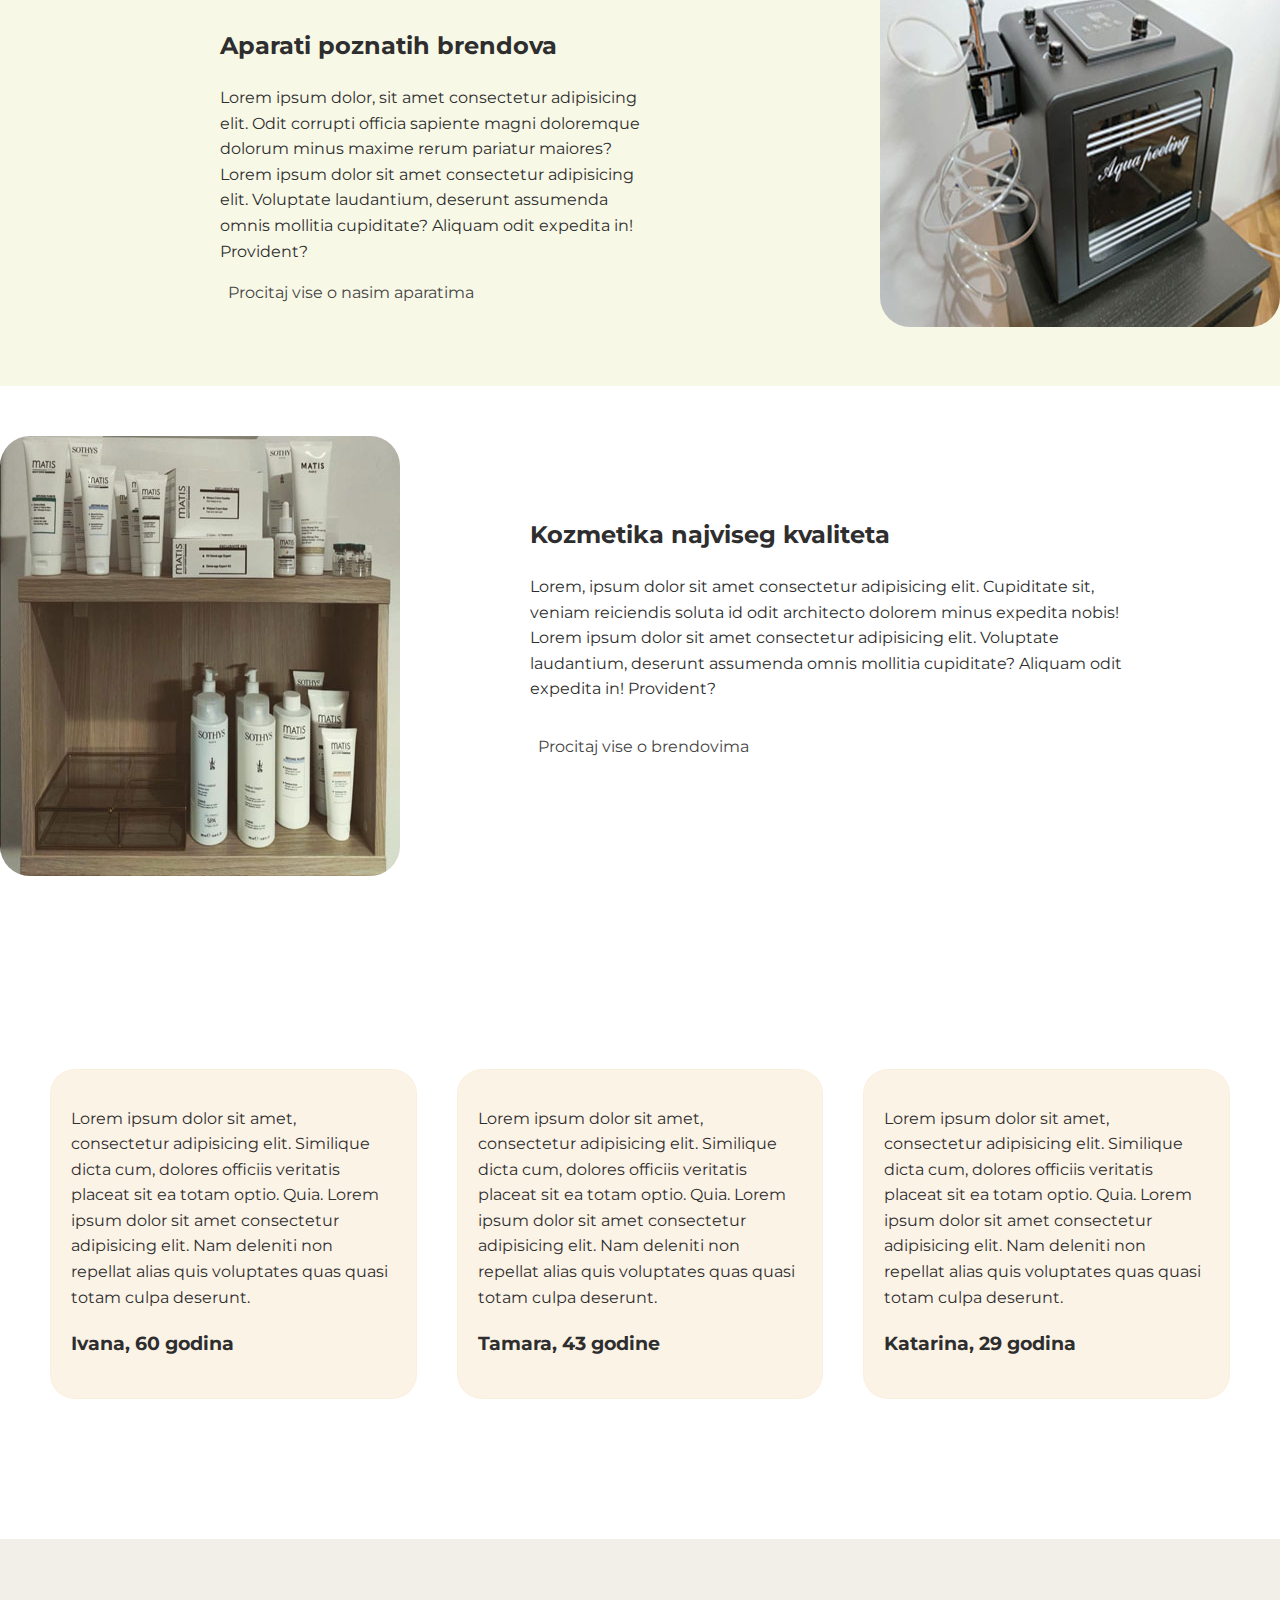
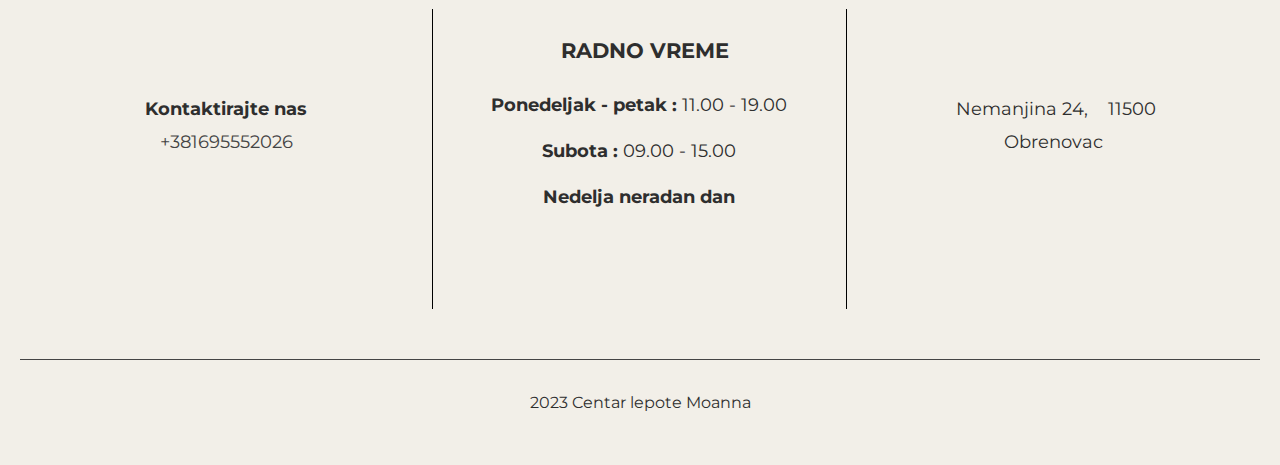
==== commit 2b71f23c: "Update index.html" ====
--- a/index.html
+++ b/index.html
@@ -145,7 +145,7 @@
         </div>
         <div class="prava">
             <i class="fa-regular fa-copyright"></i>
-            2022 Centar lepote Moanna
+            2023 Centar lepote Moanna
         </div>
     </footer>
 </div>
--- a/style.css
+++ b/style.css
@@ -1,4 +1,10 @@
-
+:root {
+--border-radius: 30px;
+
+}
+#page{
+padding: 0 1.5rem;
+}
 body{
     color:       rgb(46, 46, 46);
     padding:     0px;
@@ -17,9 +23,11 @@
 }
 #header{
     display:  flex;
-    height:   85px; 
-    margin:   -10px;
+    height:   85px;
     padding:  10px 
+}
+img{
+border-radius: var(--border-radius);
 }
 #logo{
     flex-grow: 1;
@@ -37,6 +45,7 @@
 }
 .desktop-nav a:hover{
     background-color: rgba(68, 68, 68, 0.071);
+    border-radius: 20px;
 }
 .desktop-nav a, .desktop-nav .tretmanbtn{
     float:           left; 
@@ -95,7 +104,7 @@
     top: 0px;
     left: 0;
     right: 90px;
-    transform: translateX(-70vw);
+    transform: translateX(-150vw);
     z-index: 999 !important;
     opacity: 0;
     background: hsl(300 7% 3% / 0.5);
@@ -146,7 +155,6 @@
 .slika1{
     grid-column-start: 1;
     grid-column-end: 2;
-    padding-top: 100px;
     margin-bottom: -100px;
 }
 .omasazilica{
@@ -242,7 +250,8 @@
     position:         absolute;
     top:              60%;
     left:             50%;
-    transform:        translate(-50%, -50%);
+    transform:        translate(-50%, -50%);    
+    border-radius: var(--border-radius);
 }
 #main{
     padding:               135px;
@@ -311,7 +320,7 @@
 }
 .footerdiv1 p, .footerdiv2 p, .footerdiv3 p{
     text-align: center;
-    padding-left: 15px;
+   
 }
 .footerdiv1 i, .footerdiv2 i, .footerdiv3 i{
    font-size: 26px;
@@ -333,6 +342,8 @@
     grid-column-end: 4;
 }
 .prava{
+    border-top: 1px solid #444;
+    padding: 30px;
     text-align: center;
 }
 
@@ -468,6 +479,8 @@
 }
 
 #upBtn.visible{
+    border-radius: 20px;
+    padding: 7px;
     display: inline;
 }
 #pitanja{
@@ -506,4 +519,4 @@
 .pitanjaiodgovori h2,p{
     text-align: left;
 }
- + 
--- a/mobile.css
+++ b/mobile.css
@@ -44,6 +44,7 @@
 
     #sadrzaj1{
      max-width: 80%;
+     border-radius: 30px;
     }
     .omasazilica{
         padding: 64px 2px;
@@ -168,20 +169,13 @@
     }
 }
 
-
-
-
-
-
-
-
-
-
-
 @media screen and (max-width:768px){
     body{
         font-size: 0.9em;
     }
+     #page{
+      padding: 0;
+      }
     .desktop-nav {
         display: none;
       }
@@ -203,6 +197,7 @@
         top: 60%;
         left: 50%;
         transform: translate(-50%, -50%);
+       border-radius: 30px;
     }
      #sadrzaj1 h1{
         font-size: 1.8em;
@@ -214,11 +209,12 @@
     .slikamasaza img{  
         max-width: 70%;
         height: auto;
-        margin: auto 30px;
-    }
-    .slika1{
-        padding-top: 50px ;
-    }
+        margin: 30px;
+    }
+ .slika1 {
+    padding-top: 6px;
+}
+
     .omasazilica{
         padding: 10px 34px;
         text-align: center;
@@ -304,6 +300,10 @@
 /*cenovnik*/
     #cenovnik h2{
        font-size: 2em; 
+    }
+ }
+    #maincenovnik{
+    margin:20px;
     }
     table{
         display: none;
@@ -320,9 +320,9 @@
         display:list-item;
         list-style-type: circle;
     }  
-    .cene{
-        margin-bottom: 100px;
-    }
+   
+ 
+ 
     ::marker{
         color:  rgb(2, 1, 0) !important;
     }
@@ -335,9 +335,9 @@
      
     }
     #telefon {
-        margin: 50px auto;
+        margin-bottom: 50px;
         padding-top: 100px;
-        padding-left: 30px;
+        
     }
     #telefon p{
         text-align: center;
